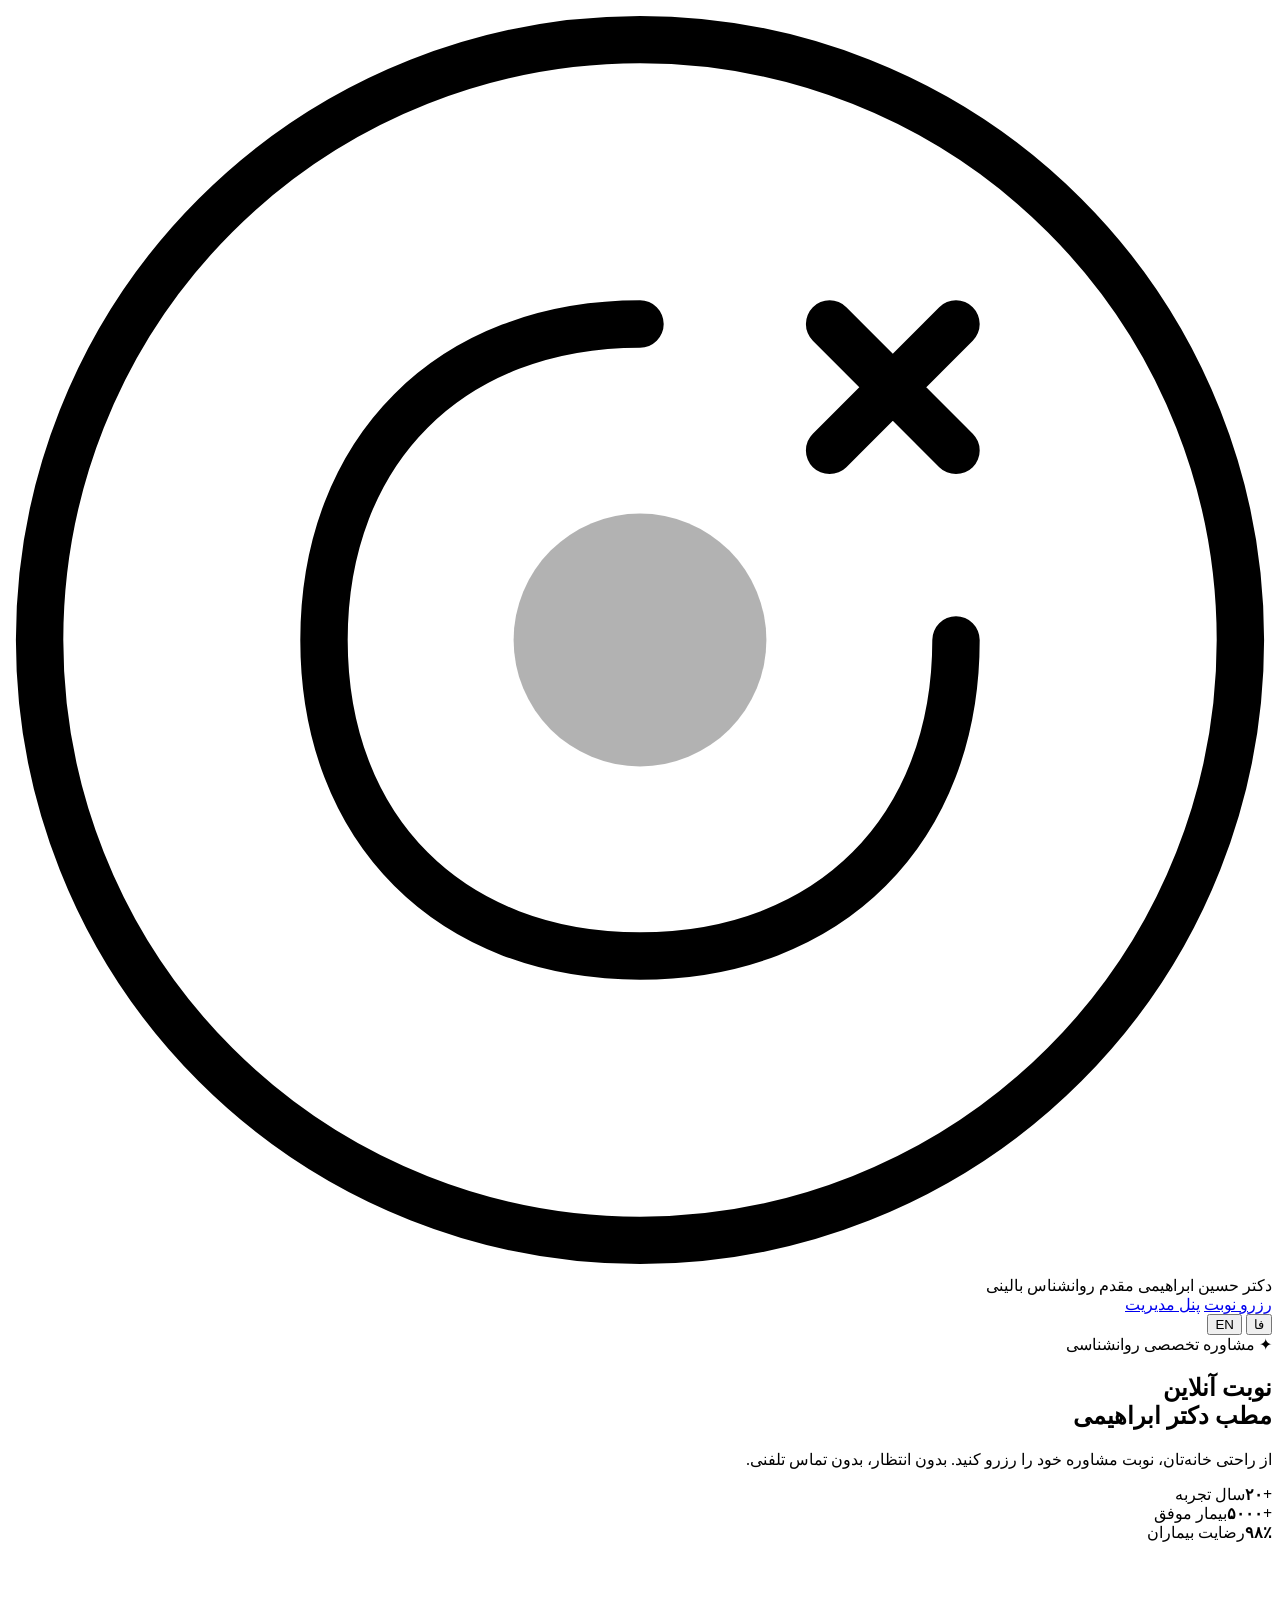
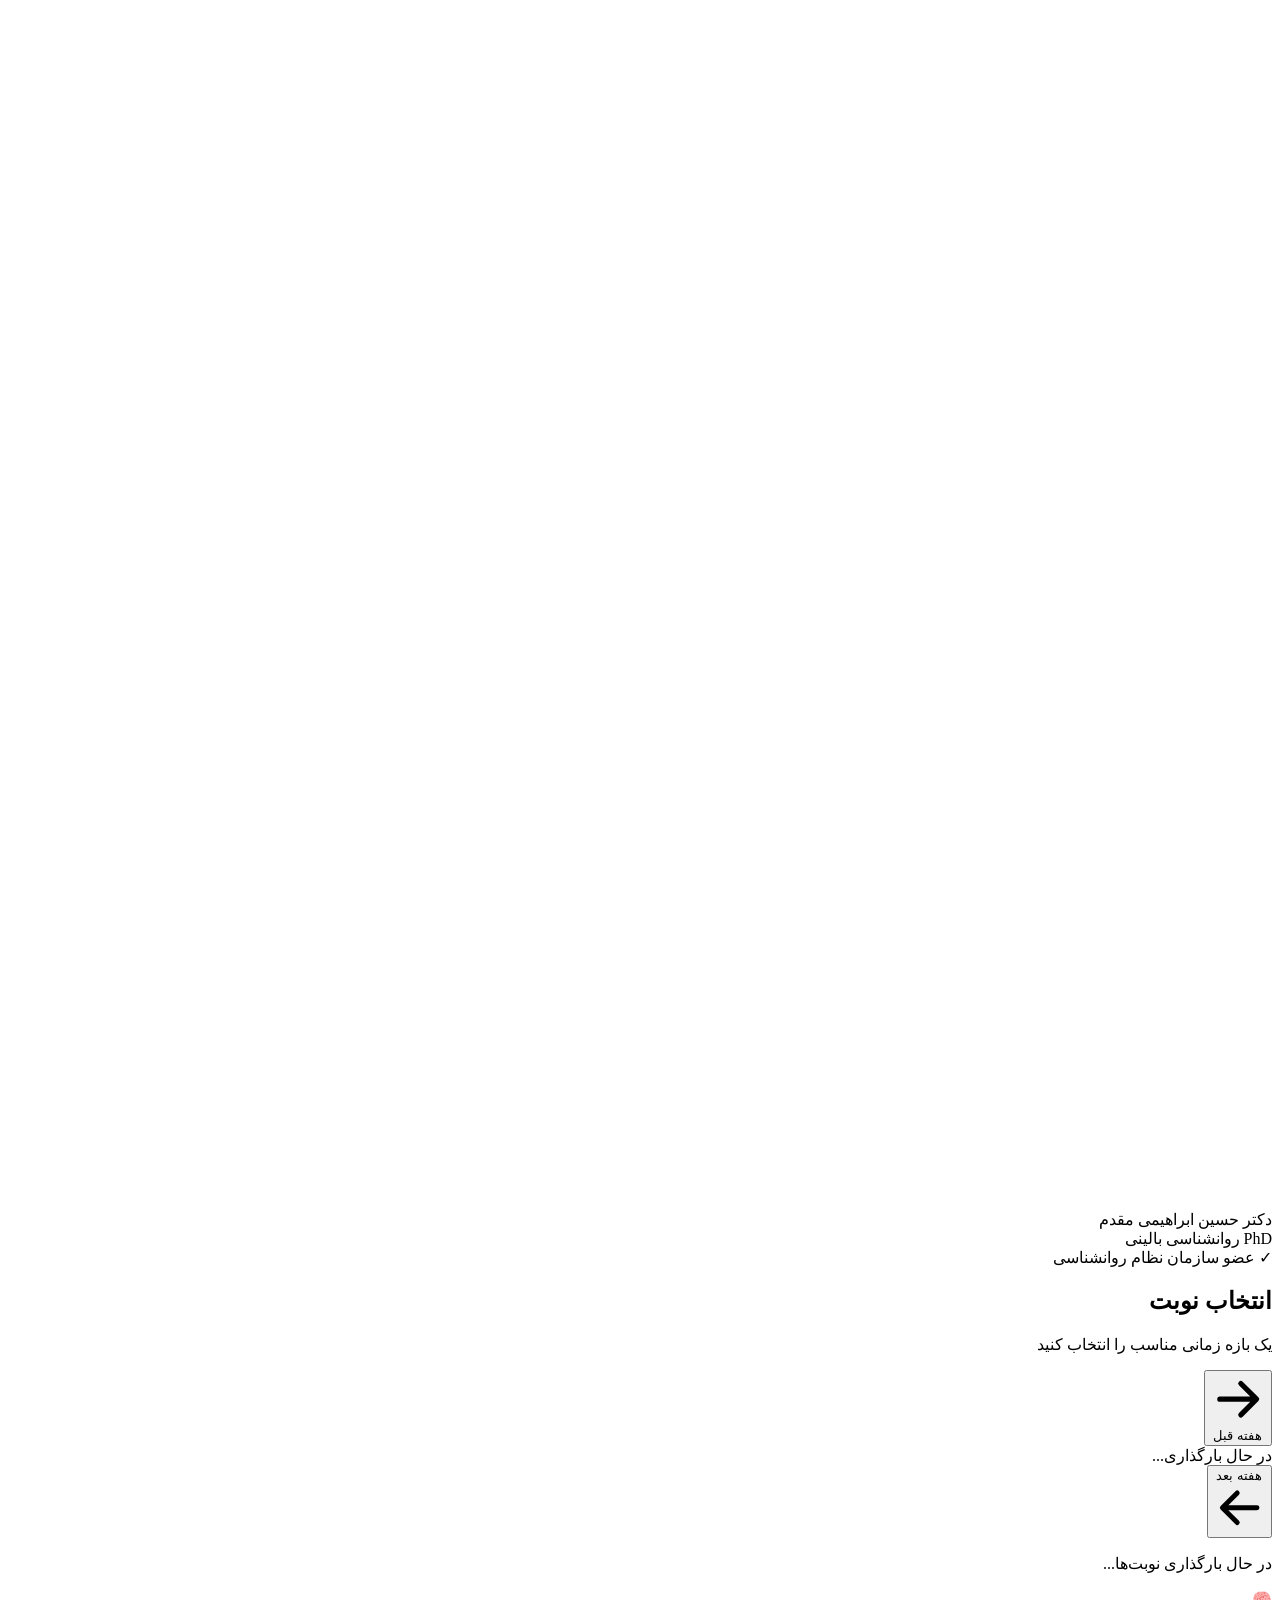
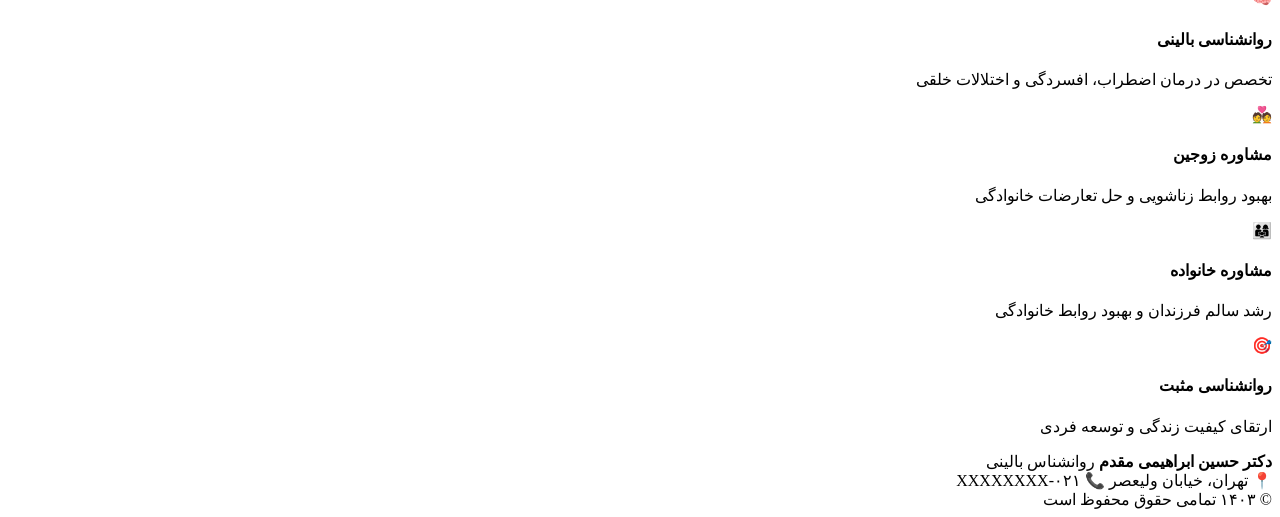
==== src/DrEbrahimi.API/wwwroot/index.html @ a5b4f01c "Initial commit" ====
<!DOCTYPE html>
<html lang="fa" dir="rtl">
<head>
  <meta charset="UTF-8" />
  <meta name="viewport" content="width=device-width, initial-scale=1.0" />
  <title>دکتر حسین ابراهیمی مقدم | رزرو نوبت</title>


  <link rel="preconnect" href="https://fonts.googleapis.com">
  <link rel="preconnect" href="https://fonts.gstatic.com" crossorigin>
  <link href="https://fonts.googleapis.com/css2?family=Nunito:wght@300;400;500;600;700&family=Vazirmatn:wght@300;400;500;600;700&display=swap" rel="stylesheet">
  <link rel="stylesheet" href="/css/style.css" />
</head>
<body>

<!-- HEADER -->
<header class="header">
  <div class="container header-inner">
    <div class="brand">
      <div class="brand-icon">
        <svg viewBox="0 0 40 40" fill="none">
          <circle cx="20" cy="20" r="19" stroke="currentColor" stroke-width="1.5"/>
          <path d="M20 10 C14 10 10 14 10 20 C10 26 14 30 20 30 C26 30 30 26 30 20" stroke="currentColor" stroke-width="1.5" stroke-linecap="round"/>
          <circle cx="20" cy="20" r="4" fill="currentColor" opacity="0.3"/>
          <path d="M26 10 L30 14 M30 10 L26 14" stroke="currentColor" stroke-width="1.5" stroke-linecap="round"/>
        </svg>
      </div>
      <div class="brand-text">
        <span class="brand-title" data-i18n="brandTitle">دکتر حسین ابراهیمی مقدم</span>
        <span class="brand-sub" data-i18n="brandSub">روانشناس بالینی</span>
      </div>
    </div>
    <nav class="nav">
      <a href="/" class="nav-link active" data-i18n="navBook">رزرو نوبت</a>
      <a href="/admin.html" class="nav-link" data-i18n="navAdmin">پنل مدیریت</a>
      <div class="lang-switch" id="langSwitch">
        <button type="button" class="lang-btn" data-lang="fa">فا</button>
        <button type="button" class="lang-btn" data-lang="en">EN</button>
      </div>
    </nav>
  </div>
</header>

<!-- HERO -->
<section class="hero">
  <div class="container">
    <div class="hero-content">
      <div class="hero-badge" data-i18n="heroBadge">✦ مشاوره تخصصی روانشناسی</div>
      <h1 class="hero-title"><span data-i18n="heroTitleLine1">نوبت آنلاین</span><br/><span class="accent" data-i18n="heroTitleAccent">مطب دکتر ابراهیمی</span></h1>
      <p class="hero-desc" data-i18n="heroDesc">از راحتی خانه‌تان، نوبت مشاوره خود را رزرو کنید. بدون انتظار، بدون تماس تلفنی.</p>
      <div class="hero-stats">
        <div class="stat"><strong data-i18n="statYearsVal">+۲۰</strong><span data-i18n="statYears">سال تجربه</span></div>
        <div class="stat-divider"></div>
        <div class="stat"><strong data-i18n="statPatientsVal">+۵۰۰۰</strong><span data-i18n="statPatients">بیمار موفق</span></div>
        <div class="stat-divider"></div>
        <div class="stat"><strong data-i18n="statSatisfactionVal">۹۸٪</strong><span data-i18n="statSatisfaction">رضایت بیماران</span></div>
      </div>
    </div>
    <div class="hero-visual">
      <div class="circle-bg"></div>
      <div class="profile-card">
        <div class="profile-avatar">
          <svg viewBox="0 0 80 80" fill="none">
            <circle cx="40" cy="30" r="18" fill="rgba(255,255,255,0.2)" stroke="white" stroke-width="1.5"/>
            <path d="M12 75 C12 58 26 50 40 50 C54 50 68 58 68 75" stroke="white" stroke-width="1.5" stroke-linecap="round"/>
          </svg>
        </div>
        <div class="profile-info">
          <div class="profile-name" data-i18n="profileName">دکتر حسین ابراهیمی مقدم</div>
          <div class="profile-spec" data-i18n="profileSpec">PhD روانشناسی بالینی</div>
          <div class="profile-badge" data-i18n="profileBadge">✓ عضو سازمان نظام روانشناسی</div>
        </div>
      </div>
    </div>
  </div>
</section>

<!-- BOOKING SECTION -->
<section class="booking-section">
  <div class="container">
    <div class="section-header reveal">
      <h2 data-i18n="bookingTitle">انتخاب نوبت</h2>
      <p data-i18n="bookingDesc">یک بازه زمانی مناسب را انتخاب کنید</p>
    </div>

    <!-- Week navigation -->
    <div class="week-nav reveal">
      <button class="week-btn" id="prevWeek">
        <svg viewBox="0 0 20 20" fill="currentColor"><path d="M10.293 3.293a1 1 0 011.414 0l6 6a1 1 0 010 1.414l-6 6a1 1 0 01-1.414-1.414L14.586 11H3a1 1 0 110-2h11.586l-4.293-4.293a1 1 0 010-1.414z"/></svg>
        <span data-i18n="prevWeek">هفته قبل</span>
      </button>
      <div class="week-label" id="weekLabel" data-i18n="loadingWeek">در حال بارگذاری...</div>
      <button class="week-btn" id="nextWeek">
        <span data-i18n="nextWeek">هفته بعد</span>
        <svg viewBox="0 0 20 20" fill="currentColor"><path d="M9.707 16.707a1 1 0 01-1.414 0l-6-6a1 1 0 010-1.414l6-6a1 1 0 011.414 1.414L5.414 9H17a1 1 0 110 2H5.414l4.293 4.293a1 1 0 010 1.414z"/></svg>
      </button>
    </div>

    <!-- Slots grid -->
    <div class="slots-container reveal" id="slotsContainer">
      <div class="loading-state">
        <div class="spinner"></div>
        <p data-i18n="loadingSlots">در حال بارگذاری نوبت‌ها...</p>
      </div>
    </div>
  </div>
</section>

<!-- BOOKING MODAL -->
<div class="modal-overlay" id="modalOverlay" style="display:none">
  <div class="modal">
    <div class="modal-header">
      <h3 data-i18n="modalTitle">تکمیل اطلاعات رزرو</h3>
      <button class="modal-close" id="modalClose">✕</button>
    </div>
    <div class="slot-preview" id="slotPreview"></div>
    <form class="booking-form" id="bookingForm">
      <div class="form-row">
        <div class="form-group">
          <label data-i18n="labelName">نام و نام خانوادگی *</label>
          <input type="text" id="patientName" data-i18n-placeholder="placeholderName" placeholder="مثال: علی احمدی" required />
        </div>
        <div class="form-group">
          <label data-i18n="labelAge">سن *</label>
          <input type="number" id="patientAge" data-i18n-placeholder="placeholderAge" placeholder="۲۵" min="1" max="120" required />
        </div>
      </div>
      <div class="form-row">
        <div class="form-group">
          <label data-i18n="labelPhone">شماره موبایل *</label>
          <input type="tel" id="patientPhone" data-i18n-placeholder="placeholderPhone" placeholder="۰۹۱۲۳۴۵۶۷۸۹" required />
        </div>
        <div class="form-group">
          <label data-i18n="labelEmail">ایمیل (اختیاری)</label>
          <input type="email" id="patientEmail" data-i18n-placeholder="placeholderEmail" placeholder="example@email.com" />
        </div>
      </div>
      <div class="form-group">
        <label data-i18n="labelNotes">توضیحات (اختیاری)</label>
        <textarea id="patientNotes" data-i18n-placeholder="placeholderNotes" placeholder="مختصری از دلیل مراجعه بنویسید..." rows="3"></textarea>
      </div>
      <div class="form-actions">
        <button type="button" class="btn-secondary" id="cancelBooking" data-i18n="cancel">انصراف</button>
        <button type="submit" class="btn-primary" id="submitBooking">
          <span data-i18n="submit">تأیید و رزرو نوبت</span>
          <svg viewBox="0 0 20 20" fill="currentColor"><path d="M16.707 5.293a1 1 0 010 1.414l-8 8a1 1 0 01-1.414 0l-4-4a1 1 0 011.414-1.414L8 12.586l7.293-7.293a1 1 0 011.414 0z"/></svg>
        </button>
      </div>
    </form>
  </div>
</div>

<!-- SUCCESS MODAL -->
<div class="modal-overlay" id="successOverlay" style="display:none">
  <div class="modal modal-success">
    <div class="success-icon">
      <svg viewBox="0 0 60 60" fill="none">
        <circle cx="30" cy="30" r="28" stroke="currentColor" stroke-width="2"/>
        <path d="M18 30 L26 38 L42 22" stroke="currentColor" stroke-width="2.5" stroke-linecap="round" stroke-linejoin="round"/>
      </svg>
    </div>
    <h3 data-i18n="successTitle">نوبت شما با موفقیت ثبت شد!</h3>
    <p id="successMsg"></p>
    <button class="btn-primary" id="successClose" data-i18n="successClose">متوجه شدم</button>
  </div>
</div>

<!-- FEATURES -->
<section class="features-section">
  <div class="container">
    <div class="features-grid reveal-stagger">
      <div class="feature-card reveal-item">
        <div class="feature-icon blue">🧠</div>
        <h4 data-i18n="feature1Title">روانشناسی بالینی</h4>
        <p data-i18n="feature1Desc">تخصص در درمان اضطراب، افسردگی و اختلالات خلقی</p>
      </div>
      <div class="feature-card reveal-item">
        <div class="feature-icon teal">💑</div>
        <h4 data-i18n="feature2Title">مشاوره زوجین</h4>
        <p data-i18n="feature2Desc">بهبود روابط زناشویی و حل تعارضات خانوادگی</p>
      </div>
      <div class="feature-card reveal-item">
        <div class="feature-icon indigo">👨‍👩‍👧</div>
        <h4 data-i18n="feature3Title">مشاوره خانواده</h4>
        <p data-i18n="feature3Desc">رشد سالم فرزندان و بهبود روابط خانوادگی</p>
      </div>
      <div class="feature-card reveal-item">
        <div class="feature-icon cyan">🎯</div>
        <h4 data-i18n="feature4Title">روانشناسی مثبت</h4>
        <p data-i18n="feature4Desc">ارتقای کیفیت زندگی و توسعه فردی</p>
      </div>
    </div>
  </div>
</section>

<!-- FOOTER -->
<footer class="footer">
  <div class="container footer-inner reveal">
    <div class="footer-brand">
      <strong data-i18n="brandTitle">دکتر حسین ابراهیمی مقدم</strong>
      <span data-i18n="brandSub">روانشناس بالینی</span>
    </div>
    <div class="footer-info">
      <span data-i18n="footerAddress">📍 تهران، خیابان ولیعصر</span>
      <span data-i18n="footerPhone">📞 ۰۲۱-XXXXXXXX</span>
    </div>
    <div class="footer-copy" id="footerCopy">© ۱۴۰۳ تمامی حقوق محفوظ است</div>
  </div>
</footer>

<script src="/js/animations.js"></script>
<script src="/js/app.js"></script>
</body>
</html>
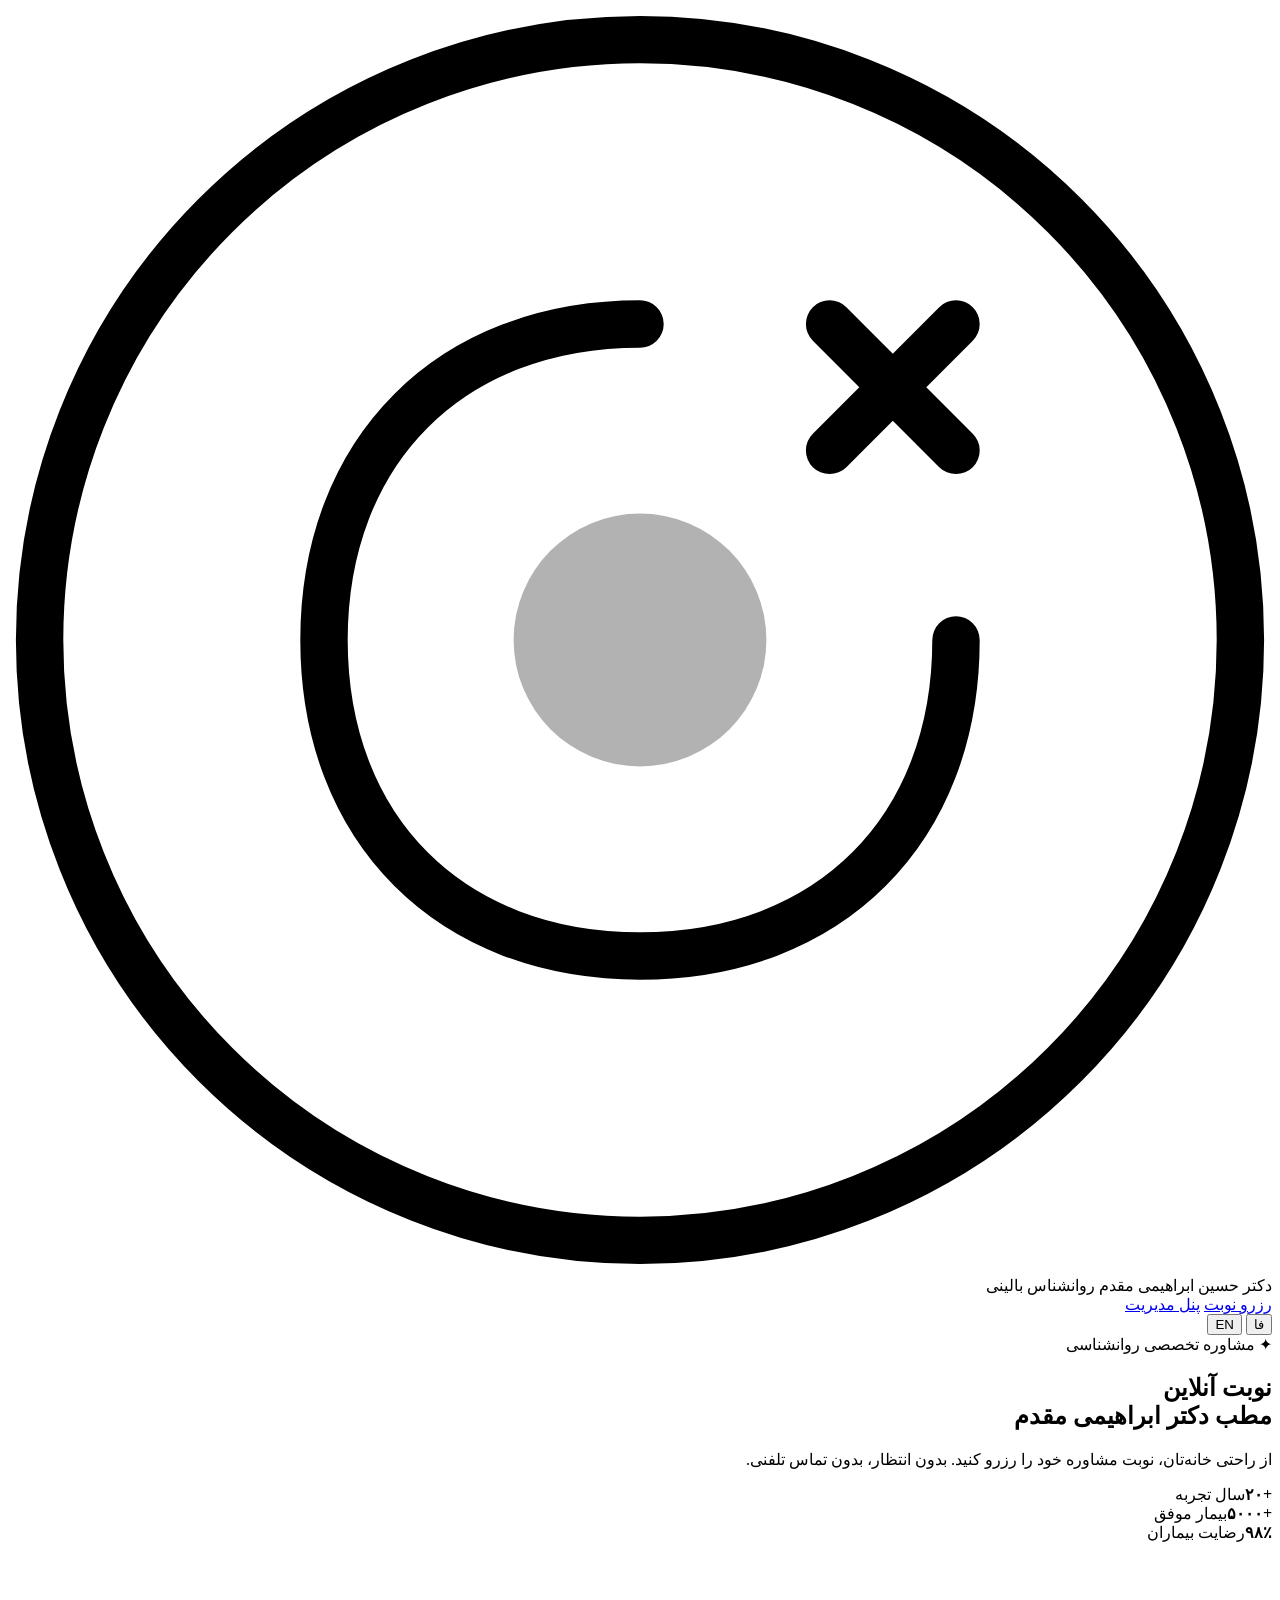
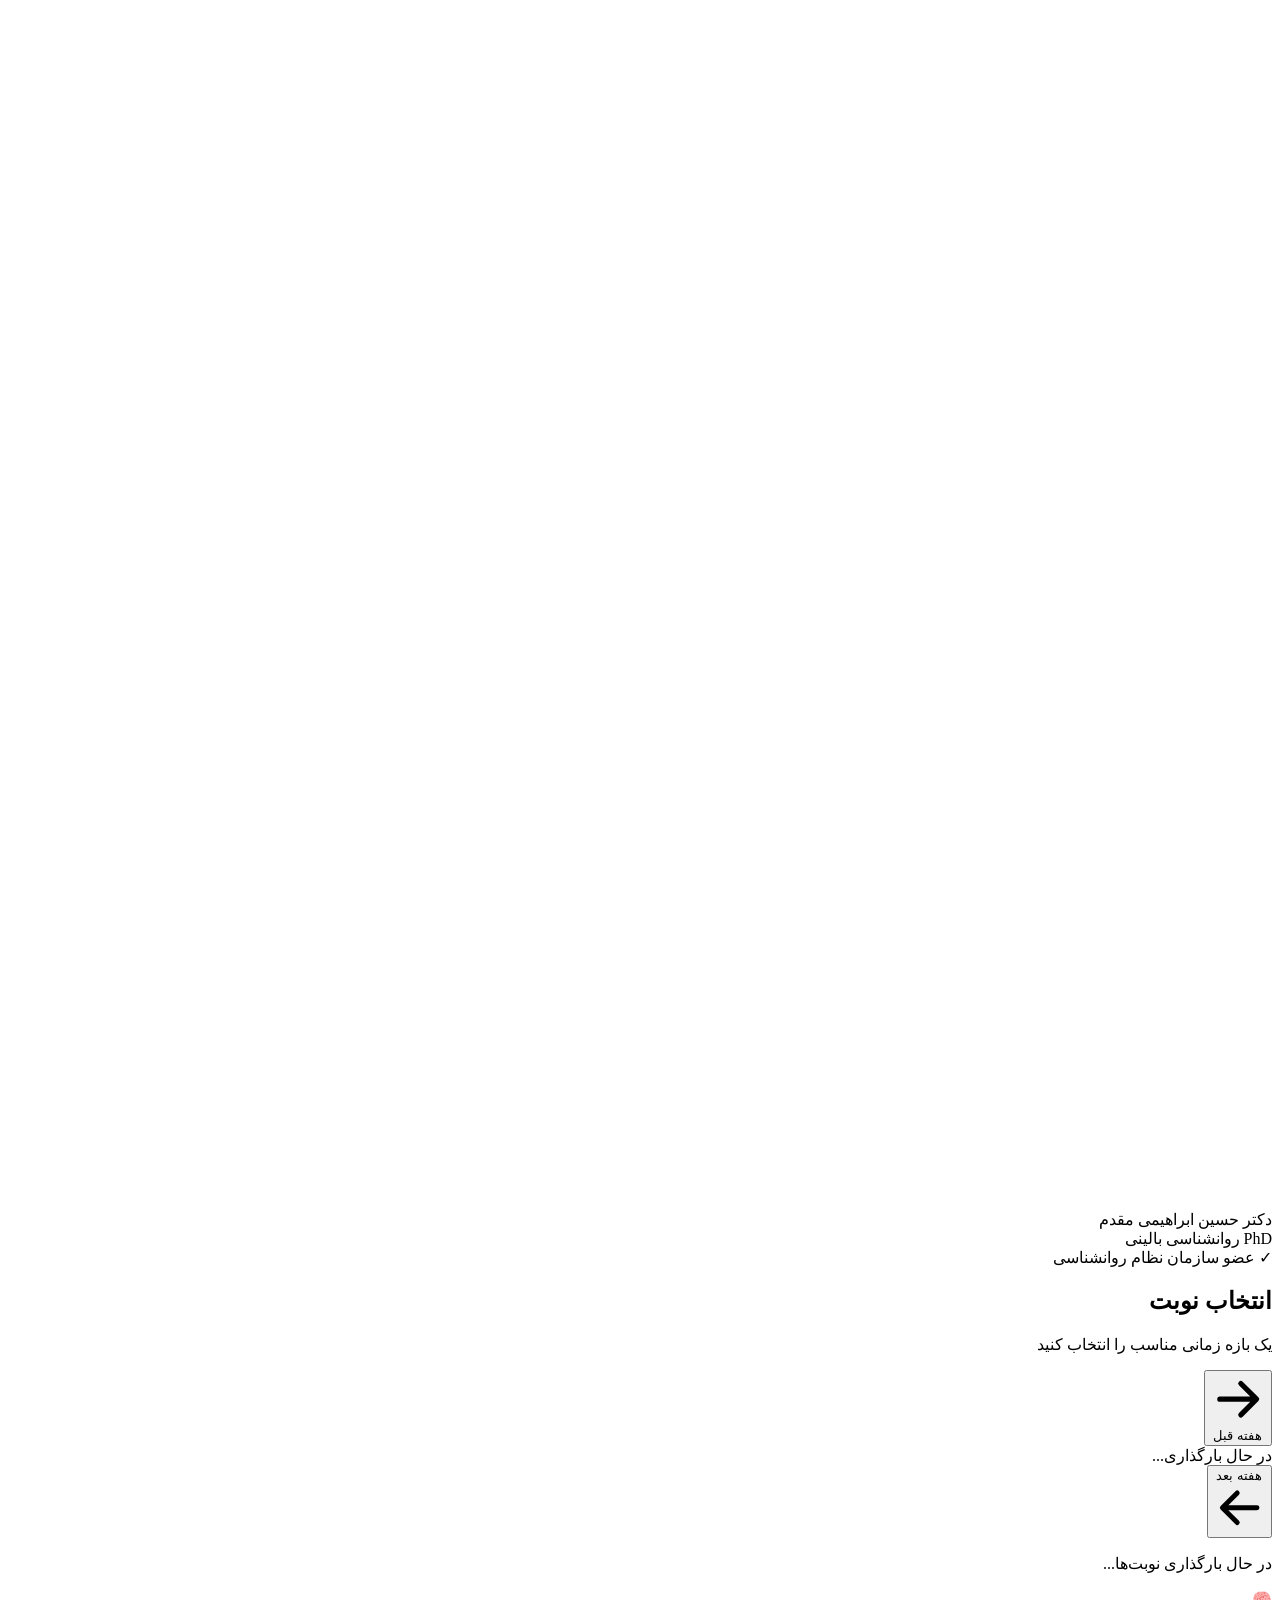
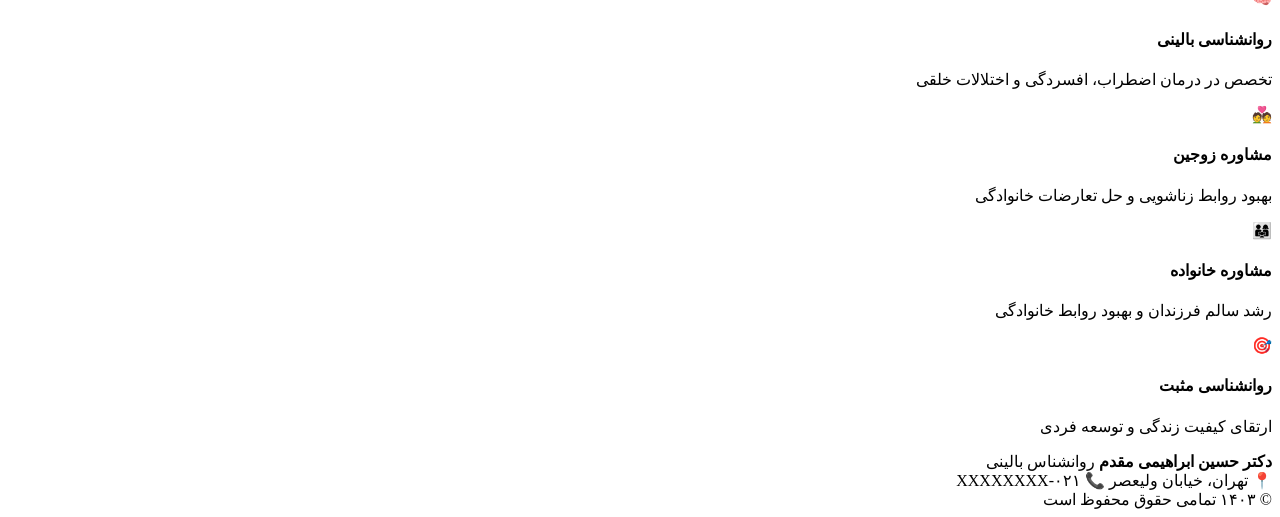
==== commit 092abdbb: "ModifyUI" ====
--- a/src/DrEbrahimi.API/wwwroot/index.html
+++ b/src/DrEbrahimi.API/wwwroot/index.html
@@ -8,8 +8,9 @@
 
   <link rel="preconnect" href="https://fonts.googleapis.com">
   <link rel="preconnect" href="https://fonts.gstatic.com" crossorigin>
-  <link href="https://fonts.googleapis.com/css2?family=Nunito:wght@300;400;500;600;700&family=Vazirmatn:wght@300;400;500;600;700&display=swap" rel="stylesheet">
+  <link href="https://fonts.googleapis.com/css2?family=Vazirmatn:wght@300;400;500;600;700&family=Noto+Naskh+Arabic:wght@400;500;600;700&family=Plus+Jakarta+Sans:wght@300;400;500;600;700&family=Fraunces:opsz,wght@9..144,300..700&display=swap" rel="stylesheet">
   <link rel="stylesheet" href="/css/style.css" />
+  <link rel="stylesheet" href="/css/home-theme.css" />
 </head>
 <body>
 
@@ -46,7 +47,7 @@
   <div class="container">
     <div class="hero-content">
       <div class="hero-badge" data-i18n="heroBadge">✦ مشاوره تخصصی روانشناسی</div>
-      <h1 class="hero-title"><span data-i18n="heroTitleLine1">نوبت آنلاین</span><br/><span class="accent" data-i18n="heroTitleAccent">مطب دکتر ابراهیمی</span></h1>
+      <h1 class="hero-title"><span data-i18n="heroTitleLine1">نوبت آنلاین</span><br/><span class="accent" data-i18n="heroTitleAccent">مطب دکتر ابراهیمی مقدم</span></h1>
       <p class="hero-desc" data-i18n="heroDesc">از راحتی خانه‌تان، نوبت مشاوره خود را رزرو کنید. بدون انتظار، بدون تماس تلفنی.</p>
       <div class="hero-stats">
         <div class="stat"><strong data-i18n="statYearsVal">+۲۰</strong><span data-i18n="statYears">سال تجربه</span></div>
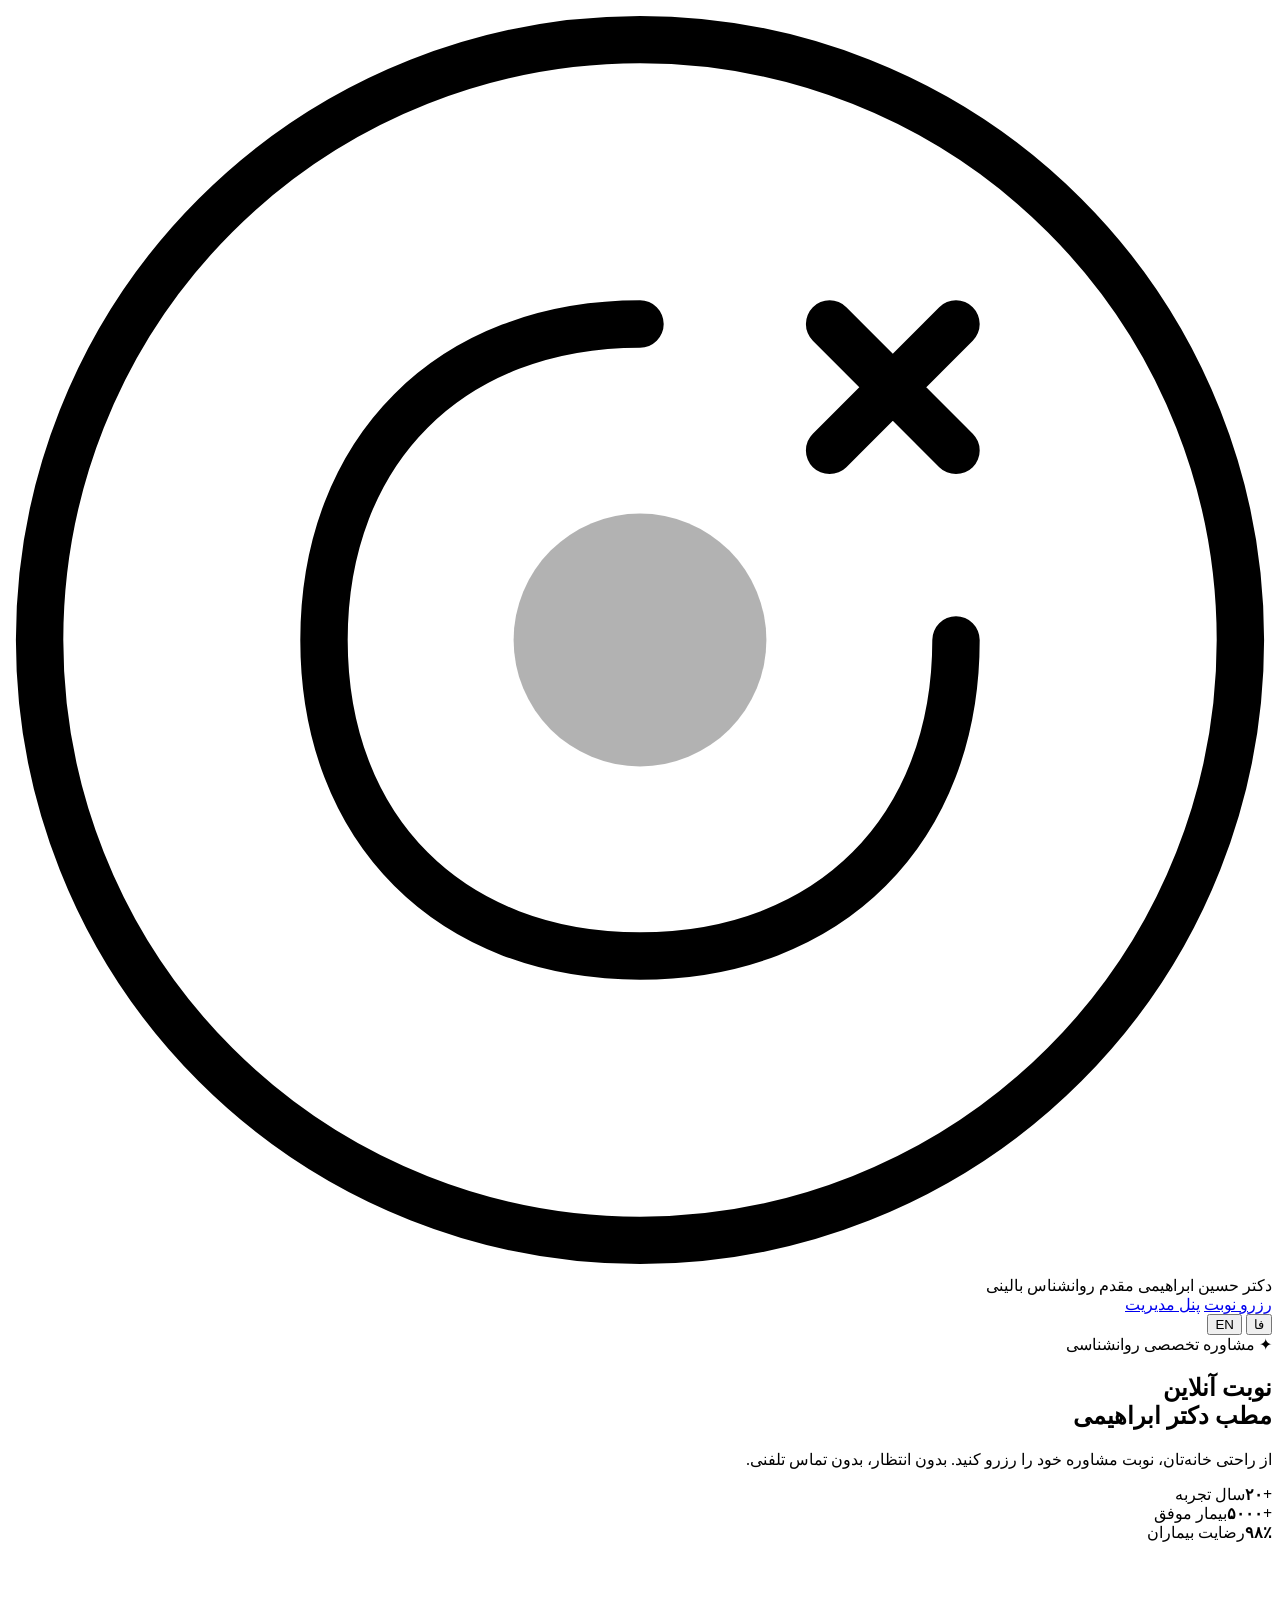
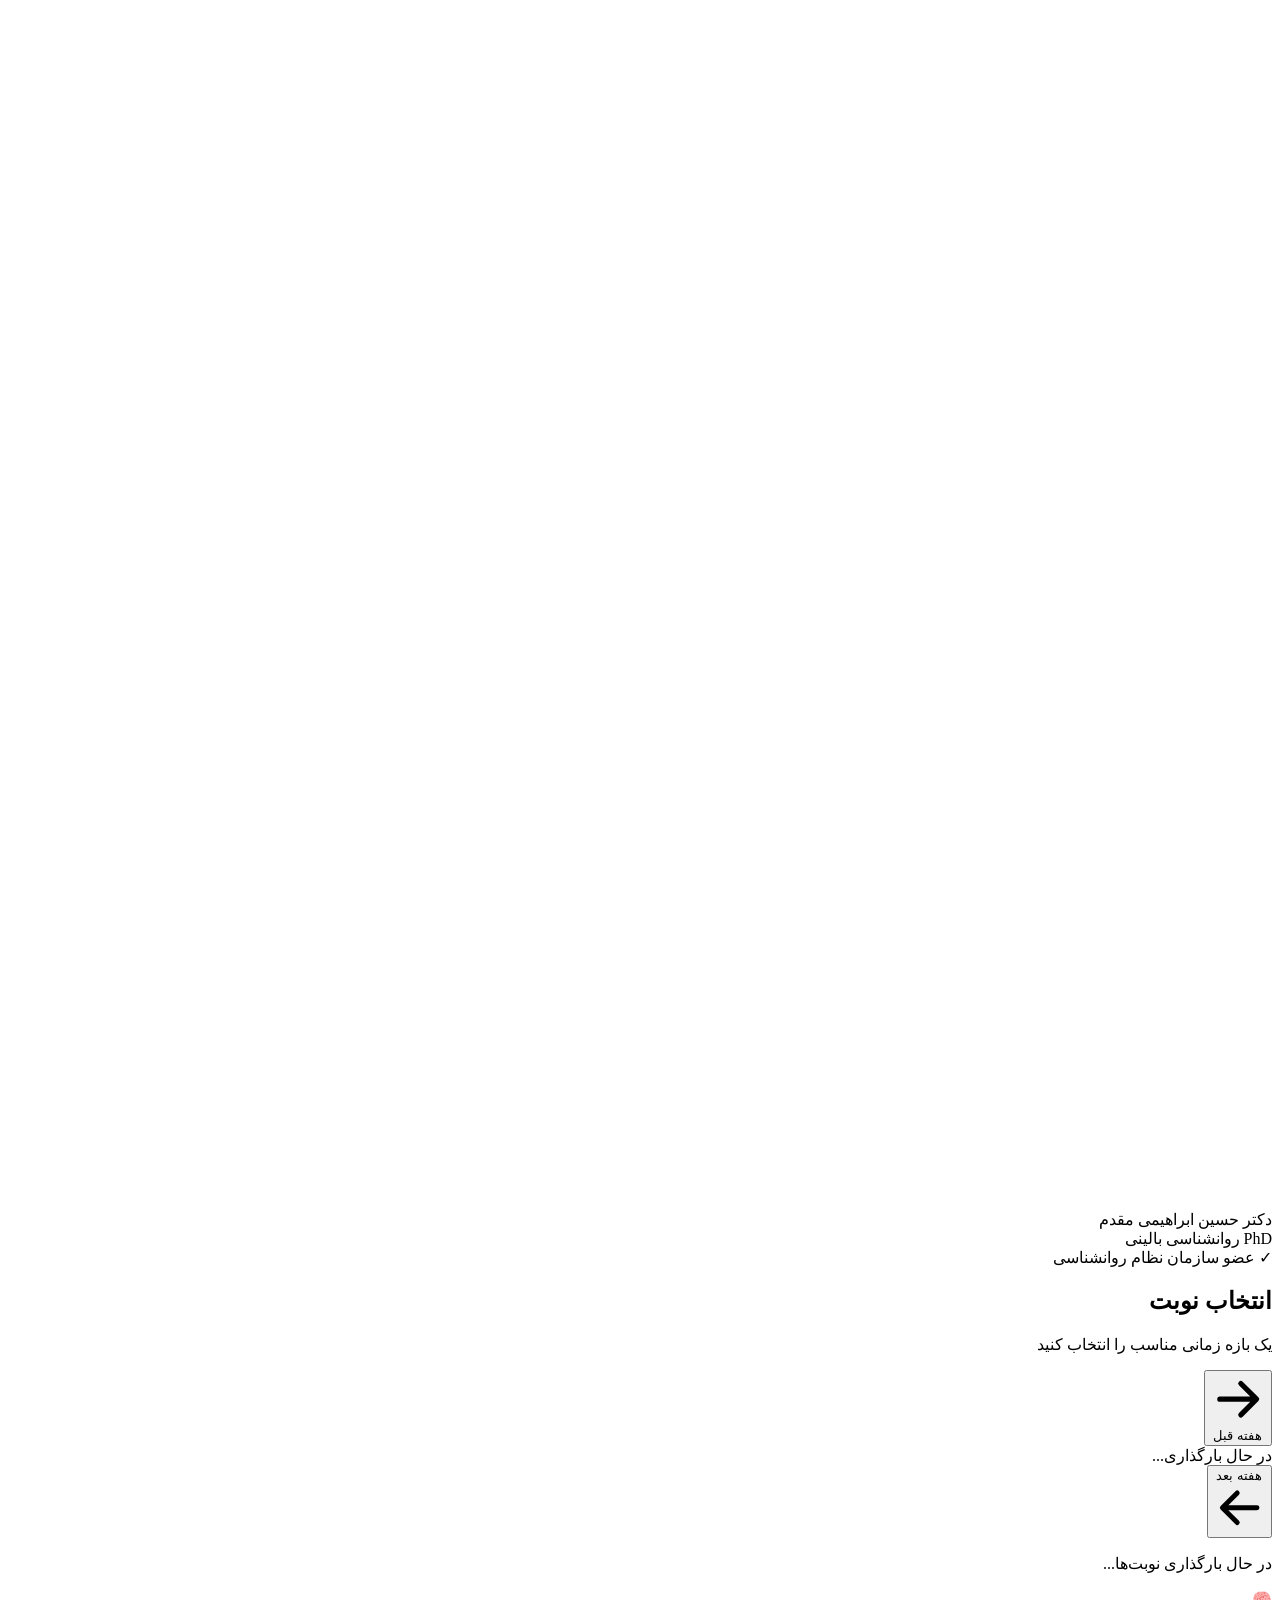
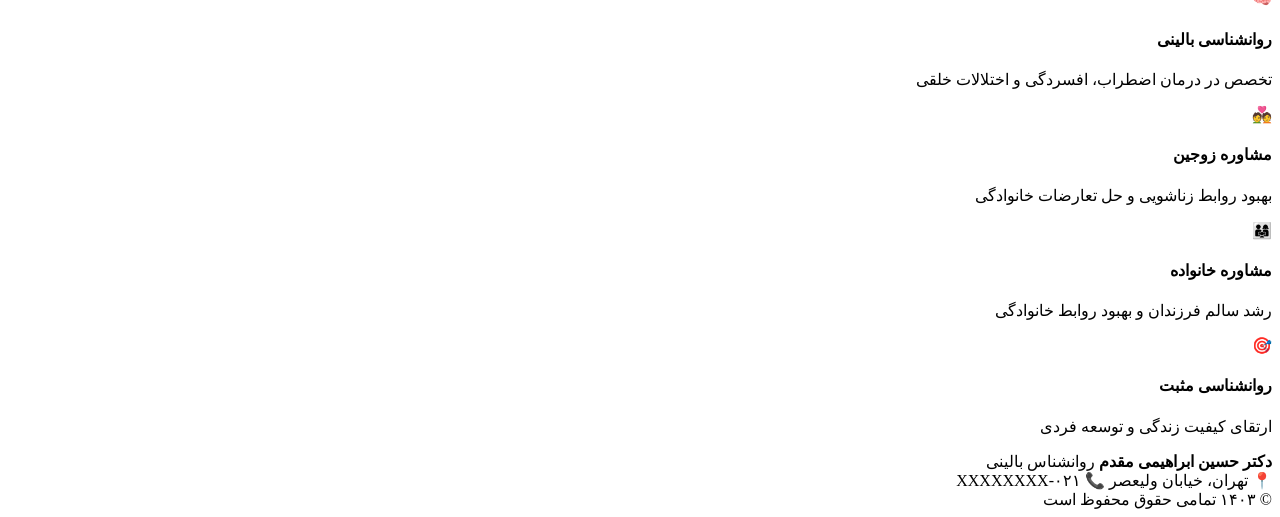
==== commit edae4d60: "مشکل نیاز به رفرش در صورت لغو نوبت حل شد" ====
--- a/src/DrEbrahimi.API/wwwroot/index.html
+++ b/src/DrEbrahimi.API/wwwroot/index.html
@@ -47,7 +47,7 @@
   <div class="container">
     <div class="hero-content">
       <div class="hero-badge" data-i18n="heroBadge">✦ مشاوره تخصصی روانشناسی</div>
-      <h1 class="hero-title"><span data-i18n="heroTitleLine1">نوبت آنلاین</span><br/><span class="accent" data-i18n="heroTitleAccent">مطب دکتر ابراهیمی مقدم</span></h1>
+      <h1 class="hero-title"><span data-i18n="heroTitleLine1">نوبت آنلاین</span><br/><span class="accent" data-i18n="heroTitleAccent">مطب دکتر ابراهیمی</span></h1>
       <p class="hero-desc" data-i18n="heroDesc">از راحتی خانه‌تان، نوبت مشاوره خود را رزرو کنید. بدون انتظار، بدون تماس تلفنی.</p>
       <div class="hero-stats">
         <div class="stat"><strong data-i18n="statYearsVal">+۲۰</strong><span data-i18n="statYears">سال تجربه</span></div>
